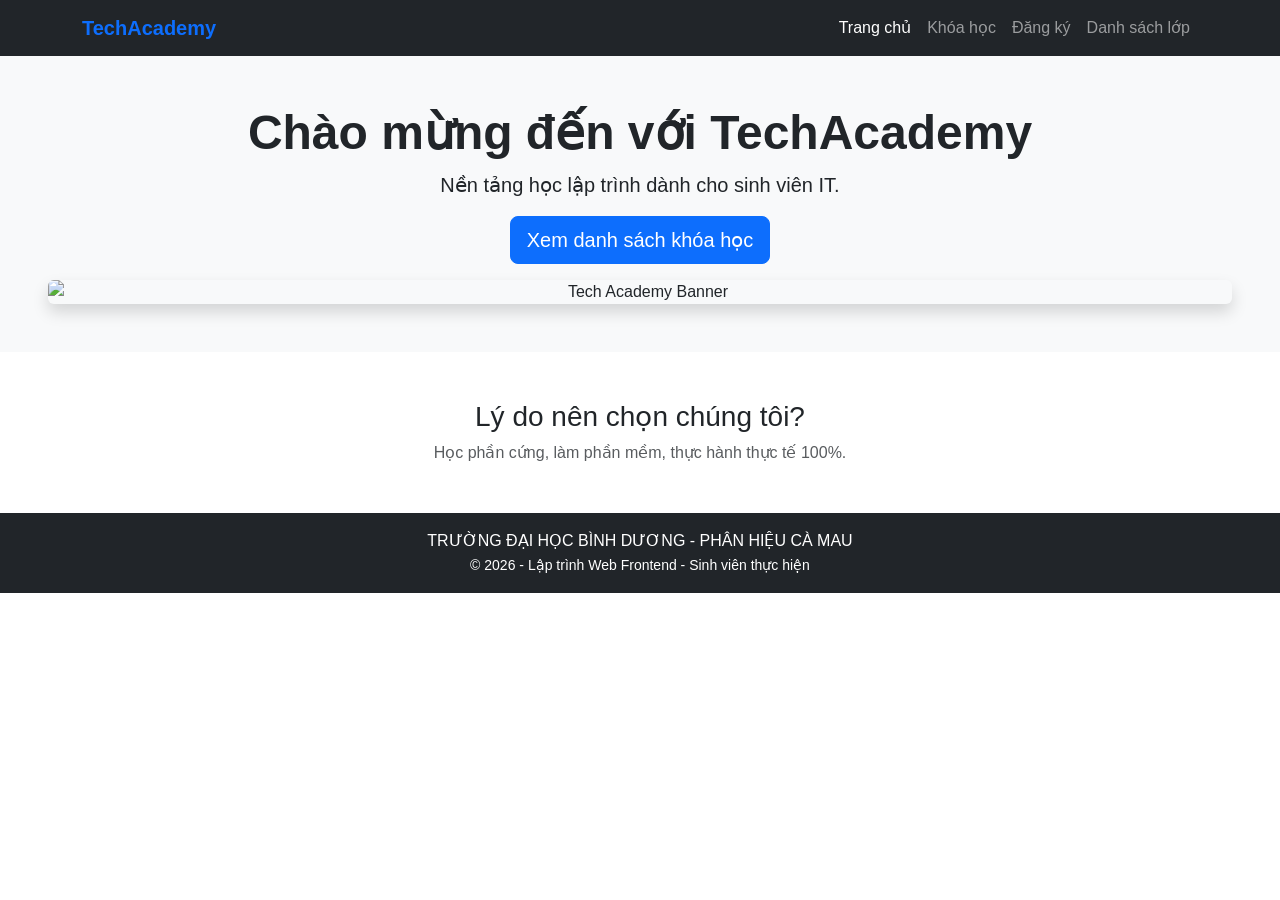
==== index.html @ 5824688f "degiuaky" ====
<!DOCTYPE html>
<html lang="vi">
<head>
    <meta charset="UTF-8">
    <title>TechAcademy - Trang Chủ</title>
    <link href="https://cdn.jsdelivr.net/npm/bootstrap@5.3.0/dist/css/bootstrap.min.css" rel="stylesheet">
    <link rel="stylesheet" href="assets/css/style.css">
</head>
<body>

    <nav class="navbar navbar-expand-lg navbar-dark bg-dark">
        <div class="container">
            <a class="navbar-brand fw-bold text-primary" href="index.html">TechAcademy</a>
            <div class="navbar-nav ms-auto">
                <a class="nav-item nav-link active" href="index.html">Trang chủ</a>
                <a class="nav-item nav-link" href="courses.html">Khóa học</a>
                <a class="nav-item nav-link" href="register.html">Đăng ký</a>
                <a class="nav-item nav-link" href="registrations.html">Danh sách lớp</a>
            </div>
        </div>
    </nav>

    <div class="bg-light p-5 text-center mb-4">
        <h1 class="display-5 fw-bold">Chào mừng đến với TechAcademy</h1>
        <p class="lead">Nền tảng học lập trình dành cho sinh viên IT.</p>
        <a href="courses.html" class="btn btn-primary btn-lg">Xem danh sách khóa học</a>
        <img src="assets/images/Banner.png" alt="Tech Academy Banner" class="img-fluid rounded shadow mt-3" style="max-height: 250px; display: block; margin: 0 auto;">
    </div>

    <div class="container text-center my-5">
        <h3>Lý do nên chọn chúng tôi?</h3>
        <p class="text-muted">Học phần cứng, làm phần mềm, thực hành thực tế 100%.</p>
    </div>

    <footer class="bg-dark text-white text-center py-3 mt-5">
        <p class="mb-0">TRƯỜNG ĐẠI HỌC BÌNH DƯƠNG - PHÂN HIỆU CÀ MAU</p>
        <small>&copy; 2026 - Lập trình Web Frontend - Sinh viên thực hiện</small>
    </footer>

</body>
</html>
---- assets/css/style.css ----
/* assets/css/style.css */
body {
    font-family: Arial, sans-serif;
}

/* Hiệu ứng khi di chuột vào thẻ khóa học */
.course-card {
    transition: transform 0.2s;
}
.course-card:hover {
    transform: scale(1.03);
    box-shadow: 0 4px 15px rgba(0,0,0,0.1);
}

/* Màu cho thông báo lỗi dưới ô nhập liệu */
.error-text {
    color: red;
    font-size: 13px;
    display: block;
    margin-top: 5px;
}
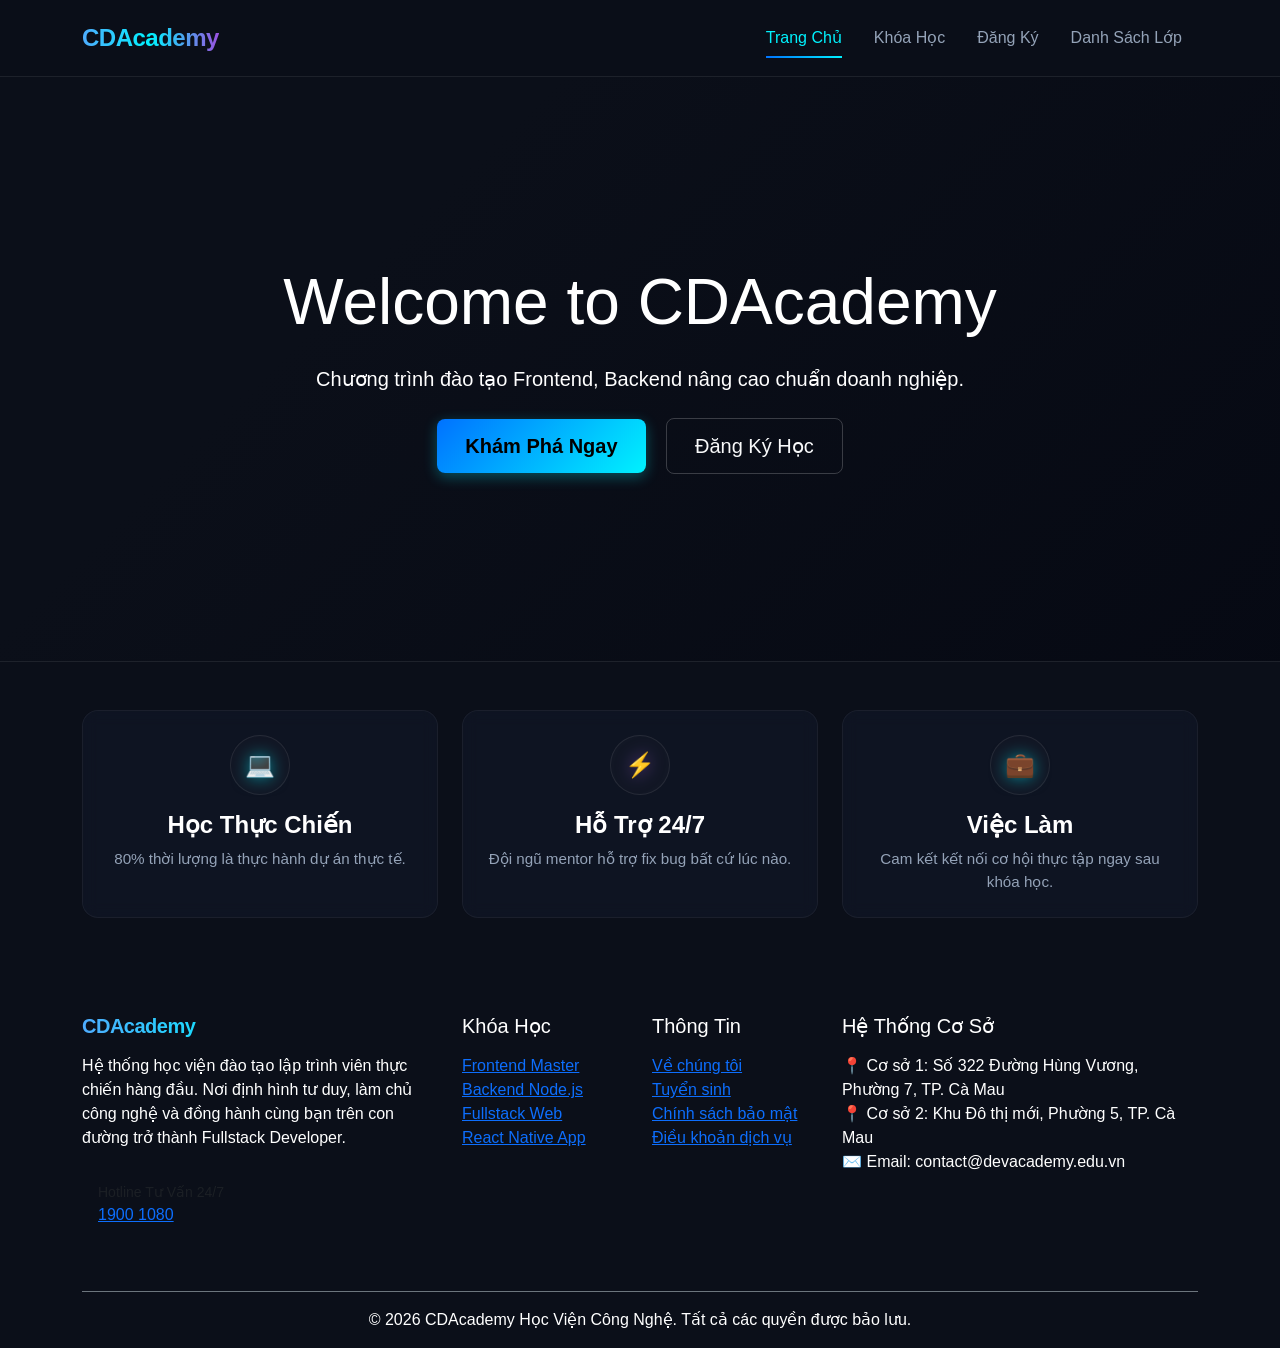
==== commit e815edcf: "updatecode" ====
--- a/index.html
+++ b/index.html
@@ -2,40 +2,134 @@
 <html lang="vi">
 <head>
     <meta charset="UTF-8">
-    <title>TechAcademy - Trang Chủ</title>
+    <meta name="viewport" content="width=device-width, initial-scale=1.0">
+    <title>CDAcademy - Khóa Học Lập Trình</title>
     <link href="https://cdn.jsdelivr.net/npm/bootstrap@5.3.0/dist/css/bootstrap.min.css" rel="stylesheet">
     <link rel="stylesheet" href="assets/css/style.css">
 </head>
 <body>
-
-    <nav class="navbar navbar-expand-lg navbar-dark bg-dark">
+    <nav class="navbar navbar-expand-lg navbar-dark bg-dark sticky-top">
         <div class="container">
-            <a class="navbar-brand fw-bold text-primary" href="index.html">TechAcademy</a>
-            <div class="navbar-nav ms-auto">
-                <a class="nav-item nav-link active" href="index.html">Trang chủ</a>
-                <a class="nav-item nav-link" href="courses.html">Khóa học</a>
-                <a class="nav-item nav-link" href="register.html">Đăng ký</a>
-                <a class="nav-item nav-link" href="registrations.html">Danh sách lớp</a>
+            <a class="navbar-brand text-gradient" href="index.html">CDAcademy</a>
+            <button class="navbar-expand-lg navbar-toggler" type="button" data-bs-toggle="collapse" data-bs-target="#navbarNav">
+                <span class="navbar-toggler-icon"></span>
+            </button>
+            <div class="collapse navbar-collapse" id="navbarNav">
+                <ul class="navbar-nav ms-auto">
+                    <li class="nav-item"><a class="nav-link active" href="index.html">Trang Chủ</a></li>
+                    <li class="nav-item"><a class="nav-link" href="courses.html">Khóa Học</a></li>
+                    <li class="nav-item"><a class="nav-link" href="register.html">Đăng Ký</a></li>
+                    <li class="nav-item"><a class="nav-link" href="registrations.html">Danh Sách Lớp</a></li>
+                </ul>
             </div>
         </div>
     </nav>
 
-    <div class="bg-light p-5 text-center mb-4">
-        <h1 class="display-5 fw-bold">Chào mừng đến với TechAcademy</h1>
-        <p class="lead">Nền tảng học lập trình dành cho sinh viên IT.</p>
-        <a href="courses.html" class="btn btn-primary btn-lg">Xem danh sách khóa học</a>
-        <img src="assets/images/Banner.png" alt="Tech Academy Banner" class="img-fluid rounded shadow mt-3" style="max-height: 250px; display: block; margin: 0 auto;">
+    <header class="hero-section text-center text-white d-flex align-items-center">
+    <div class="container">
+        <h1 class="display-3 fw-extrabold mb-3 hero-title">
+            Welcome to <span class="hero-title-gradient">CDAcademy</span>
+        </h1>
+        <p class="lead my-4 text-secondary-light">Chương trình đào tạo Frontend, Backend nâng cao chuẩn doanh nghiệp.</p>
+        <a href="courses.html" class="btn btn-cyan btn-lg me-3">Khám Phá Ngay</a>
+        <a href="register.html" class="btn btn-outline-light btn-lg">Đăng Ký Học</a>
     </div>
+</header>
 
-    <div class="container text-center my-5">
-        <h3>Lý do nên chọn chúng tôi?</h3>
-        <p class="text-muted">Học phần cứng, làm phần mềm, thực hành thực tế 100%.</p>
+    <section class="py-5 feature-section position-relative">
+    <div class="container">
+        <div class="row text-center g-4">
+            <div class="col-md-4">
+                <div class="p-4 feature-card">
+                    <div class="feature-icon-wrapper mb-3">
+                        <span class="feature-icon text-cyan">💻</span>
+                    </div>
+                    <h3 class="h4 fw-bold mb-2">Học Thực Chiến</h3>
+                    <p class="feature-text">80% thời lượng là thực hành dự án thực tế.</p>
+                </div>
+            </div>
+            
+            <div class="col-md-4">
+                <div class="p-4 feature-card">
+                    <div class="feature-icon-wrapper mb-3">
+                        <span class="feature-icon text-purple">⚡</span>
+                    </div>
+                    <h3 class="h4 fw-bold mb-2">Hỗ Trợ 24/7</h3>
+                    <p class="feature-text">Đội ngũ mentor hỗ trợ fix bug bất cứ lúc nào.</p>
+                </div>
+            </div>
+            
+            <div class="col-md-4">
+                <div class="p-4 feature-card">
+                    <div class="feature-icon-wrapper mb-3">
+                        <span class="feature-icon text-cyan">💼</span>
+                    </div>
+                    <h3 class="h4 fw-bold mb-2">Việc Làm</h3>
+                    <p class="feature-text">Cam kết kết nối cơ hội thực tập ngay sau khóa học.</p>
+                </div>
+            </div>
+        </div>
     </div>
+</section>
 
-    <footer class="bg-dark text-white text-center py-3 mt-5">
-        <p class="mb-0">TRƯỜNG ĐẠI HỌC BÌNH DƯƠNG - PHÂN HIỆU CÀ MAU</p>
-        <small>&copy; 2026 - Lập trình Web Frontend - Sinh viên thực hiện</small>
-    </footer>
+    <footer class="bg-custom-footer pt-5 pb-3">
+    <div class="container">
+        <div class="row g-4 mb-5">
+            <div class="col-lg-4 col-md-6">
+                <h5 class="text-gradient mb-3">CDAcademy</h5>
+                <p class="footer-desc mb-3">
+                    Hệ thống học viện đào tạo lập trình viên thực chiến hàng đầu. Nơi định hình tư duy, làm chủ công nghệ và đồng hành cùng bạn trên con đường trở thành Fullstack Developer.
+                </p>
+                <div class="footer-hotline-box p-3 rounded-3">
+                    <span class="text-muted d-block small uppercase">Hotline Tư Vấn 24/7</span>
+                    <a href="tel:1900xxxx" class="hotline-number">1900 1080</a>
+                </div>
+            </div>
 
+            <div class="col-lg-2 col-md-6 col-6">
+                <h5 class="footer-heading mb-3">Khóa Học</h5>
+                <ul class="list-unstyled footer-links">
+                    <li><a href="courses.html">Frontend Master</a></li>
+                    <li><a href="courses.html">Backend Node.js</a></li>
+                    <li><a href="courses.html">Fullstack Web</a></li>
+                    <li><a href="courses.html">React Native App</a></li>
+                </ul>
+            </div>
+
+            <div class="col-lg-2 col-md-6 col-6">
+                <h5 class="footer-heading mb-3">Thông Tin</h5>
+                <ul class="list-unstyled footer-links">
+                    <li><a href="index.html">Về chúng tôi</a></li>
+                    <li><a href="courses.html">Tuyển sinh</a></li>
+                    <li><a href="#">Chính sách bảo mật</a></li>
+                    <li><a href="#">Điều khoản dịch vụ</a></li>
+                </ul>
+            </div>
+
+            <div class="col-lg-4 col-md-6">
+                <h5 class="footer-heading mb-3">Hệ Thống Cơ Sở</h5>
+                <ul class="list-unstyled footer-info-list">
+                    <li>
+                        <span class="info-icon">📍</span> 
+                        <span class="text-white">Cơ sở 1:</span> <span class="text-secondary-light">Số 322 Đường Hùng Vương, Phường 7, TP. Cà Mau</span>
+                    </li>
+                    <li>
+                        <span class="info-icon">📍</span> 
+                        <span class="text-white">Cơ sở 2:</span> <span class="text-secondary-light">Khu Đô thị mới, Phường 5, TP. Cà Mau</span>
+                    </li>
+                    <li>
+                        <span class="info-icon">✉️</span> 
+                        <span class="text-white">Email:</span> <span class="text-secondary-light">contact@devacademy.edu.vn</span>
+                    </li>
+                </ul>
+            </div>
+        </div>
+
+        <div class="border-top border-secondary pt-3 mt-4 text-center">
+            <p class="footer-copyright mb-0">© 2026 CDAcademy Học Viện Công Nghệ. Tất cả các quyền được bảo lưu.</p>
+        </div>
+    </div>
+</footer>
+    <script src="https://cdn.jsdelivr.net/npm/bootstrap@5.3.0/dist/js/bootstrap.bundle.min.js"></script>
 </body>
 </html>
--- a/assets/css/style.css
+++ b/assets/css/style.css
@@ -1,21 +1,266 @@
-/* assets/css/style.css */
+
+:root {
+    --bg-main: #0B0F19;        
+    --text-primary: #FFFFFF;    
+    --text-secondary: #94A3B8;  
+    --neon-cyan: #00F2FE;       
+    --neon-purple: #9B51E0;     
+    --gradient-primary: linear-gradient(135deg, #0072FF 0%, #00F2FE 100%);
+    --gradient-neon: linear-gradient(90deg, #4FACFE 0%, #00F2FE 50%, #9B51E0 100%);
+    --border-color: rgba(255, 255, 255, 0.08);
+}
+
+* {
+    box-sizing: border-box;
+    transition: all 0.25s ease-in-out;
+}
+
 body {
-    font-family: Arial, sans-serif;
-}
-
-/* Hiệu ứng khi di chuột vào thẻ khóa học */
+    font-family: 'Inter', -apple-system, BlinkMacSystemFont, 'Segoe UI', Roboto, sans-serif;
+    background-color: var(--bg-main);
+    color: var(--text-primary);
+    overflow-x: hidden;
+}
+
+.text-gradient {
+    background: var(--gradient-neon);
+    -webkit-background-clip: text;
+    -webkit-text-fill-color: transparent;
+    font-weight: 800;
+    letter-spacing: -0.5px;
+}
+
+.navbar {
+    background: rgba(11, 15, 25, 0.75) !important;
+    backdrop-filter: blur(12px); 
+    -webkit-backdrop-filter: blur(12px);
+    border-bottom: 1px solid var(--border-color);
+    padding: 15px 0;
+}
+
+.navbar-brand {
+    font-size: 1.5rem;
+}
+
+.navbar-nav .nav-link {
+    color: var(--text-secondary) !important;
+    font-weight: 500;
+    padding: 8px 16px !important;
+    position: relative;
+}
+
+.navbar-nav .nav-link:hover, 
+.navbar-nav .nav-link.active {
+    color: var(--neon-cyan) !important;
+}
+
+
+.navbar-nav .nav-link::after {
+    content: '';
+    position: absolute;
+    width: 0;
+    height: 2px;
+    bottom: 0;
+    left: 16px;
+    background: var(--gradient-primary);
+    transition: width 0.3s ease;
+}
+
+.navbar-nav .nav-link:hover::after,
+.navbar-nav .nav-link.active::after {
+    width: calc(100% - 32px);
+}
+
+
+.hero-section {
+    
+    background: linear-gradient(135deg, rgba(11, 15, 25, 0.9) 30%, rgba(6, 9, 19, 0.95) 100%),
+                url('https://images.unsplash.com/photo-1550751827-4bd374c3f58b?q=80&w=1920&auto=format&fit=crop'); 
+    background-size: cover;
+    background-position: center;
+    background-repeat: no-repeat;
+    min-height: 65vh;
+    display: flex;
+    align-items: center;
+    position: relative;
+    border-bottom: 1px solid var(--border-color);
+}
+
+.btn-cyan {
+    background: var(--gradient-primary);
+    color: #000000 !important;
+    font-weight: 600;
+    border: none;
+    border-radius: 8px;
+    padding: 12px 28px;
+    box-shadow: 0 4px 14px rgba(0, 242, 254, 0.3);
+}
+
+.btn-cyan:hover {
+    transform: translateY(-2px);
+    box-shadow: 0 6px 20px rgba(0, 242, 254, 0.6);
+}
+
+.btn-outline-light {
+    border: 1px solid rgba(255, 255, 255, 0.2);
+    border-radius: 8px;
+    padding: 12px 28px;
+}
+
+.btn-outline-light:hover {
+    background: rgba(255, 255, 255, 0.05);
+    border-color: #ffffff;
+    transform: translateY(-2px);
+}
+
 .course-card {
-    transition: transform 0.2s;
-}
+    background: var(--bg-card) !important;
+    border: 1px solid var(--border-color) !important;
+    border-radius: 16px !important;
+    overflow: hidden;
+    box-shadow: 0 10px 30px rgba(0, 0, 0, 0.2);
+}
+
 .course-card:hover {
-    transform: scale(1.03);
-    box-shadow: 0 4px 15px rgba(0,0,0,0.1);
-}
-
-/* Màu cho thông báo lỗi dưới ô nhập liệu */
-.error-text {
-    color: red;
-    font-size: 13px;
-    display: block;
-    margin-top: 5px;
-}+    transform: translateY(-8px) scale(1.01);
+    border-color: rgba(0, 242, 254, 0.4) !important;
+    box-shadow: 0 15px 35px rgba(0, 242, 254, 0.15);
+}
+
+
+.card-img-container {
+    overflow: hidden;
+    position: relative;
+}
+
+.course-card .card-img-top {
+    transition: transform 0.5s ease;
+}
+
+.course-card:hover .card-img-top {
+    transform: scale(1.08);
+}
+
+.badge {
+    padding: 6px 12px;
+    font-weight: 600;
+    border-radius: 6px;
+}
+
+.bg-primary {
+    background-color: rgba(0, 114, 255, 0.2) !important;
+    color: #38BDF8 !important;
+    border: 1px solid rgba(0, 114, 255, 0.3);
+}
+
+.bg-info {
+    background-color: rgba(155, 81, 224, 0.2) !important;
+    color: #C084FC !important;
+    border: 1px solid rgba(155, 81, 224, 0.3);
+}
+
+.card-title {
+    color: #FFFFFF;
+    font-size: 1.2rem;
+    line-height: 1.4;
+}
+
+.card-text {
+    color: var(--text-secondary) !important;
+}
+
+
+.card.bg-black {
+    background-color: var(--bg-card) !important;
+    border: 1px solid var(--border-color) !important;
+    border-radius: 20px;
+    box-shadow: 0 20px 40px rgba(0, 0, 0, 0.4);
+}
+
+.form-control, .form-select {
+    background-color: rgba(11, 15, 25, 0.6) !important;
+    border: 1px solid var(--border-color) !important;
+    color: #FFFFFF !important;
+    padding: 12px 16px;
+    border-radius: 10px;
+}
+
+.form-control:focus, .form-select:focus {
+    border-color: var(--neon-cyan) !important;
+    box-shadow: 0 0 10px rgba(0, 242, 254, 0.25) !important;
+    outline: none;
+}
+
+.form-label {
+    font-weight: 500;
+    color: #E2E8F0;
+    margin-bottom: 8px;
+}
+
+
+.table-responsive {
+    background-color: var(--bg-card) !important;
+    border: 1px solid var(--border-color) !important;
+    border-radius: 16px;
+}
+
+.table {
+    margin-bottom: 0;
+}
+
+
+.feature-section {
+    background-color: #0B0F19; 
+}
+
+
+.feature-card {
+    background: rgba(21, 29, 48, 0.4);
+    backdrop-filter: blur(8px);
+    -webkit-backdrop-filter: blur(8px);
+    border: 1px solid rgba(255, 255, 255, 0.05);
+    border-radius: 16px;
+    height: 100%;
+    transition: transform 0.3s ease, border-color 0.3s ease, box-shadow 0.3s ease;
+}
+
+
+.feature-card:hover {
+    transform: translateY(-5px);
+    border-color: rgba(0, 242, 254, 0.3);
+    box-shadow: 0 10px 25px rgba(0, 242, 254, 0.1);
+}
+
+
+.feature-icon-wrapper {
+    width: 60px;
+    height: 60px;
+    background: rgba(255, 255, 255, 0.02);
+    border: 1px solid rgba(255, 255, 255, 0.08);
+    border-radius: 50%;
+    display: inline-flex;
+    align-items: center;
+    justify-content: center;
+}
+
+.feature-icon {
+    font-size: 1.5rem;
+}
+
+
+.feature-card h3 {
+    color: #FFFFFF !important;
+    font-weight: 700 !important;
+}
+
+
+.feature-text {
+    color: #94A3B8 !important;
+    font-size: 0.95rem;
+    margin-bottom: 0;
+    opacity: 1 !important; 
+}
+
+
+.text-cyan { filter: drop-shadow(0 0 8px rgba(0, 242, 254, 0.5)); }
+.text-purple { filter: drop-shadow(0 0 8px rgba(155, 81, 224, 0.5)); }
